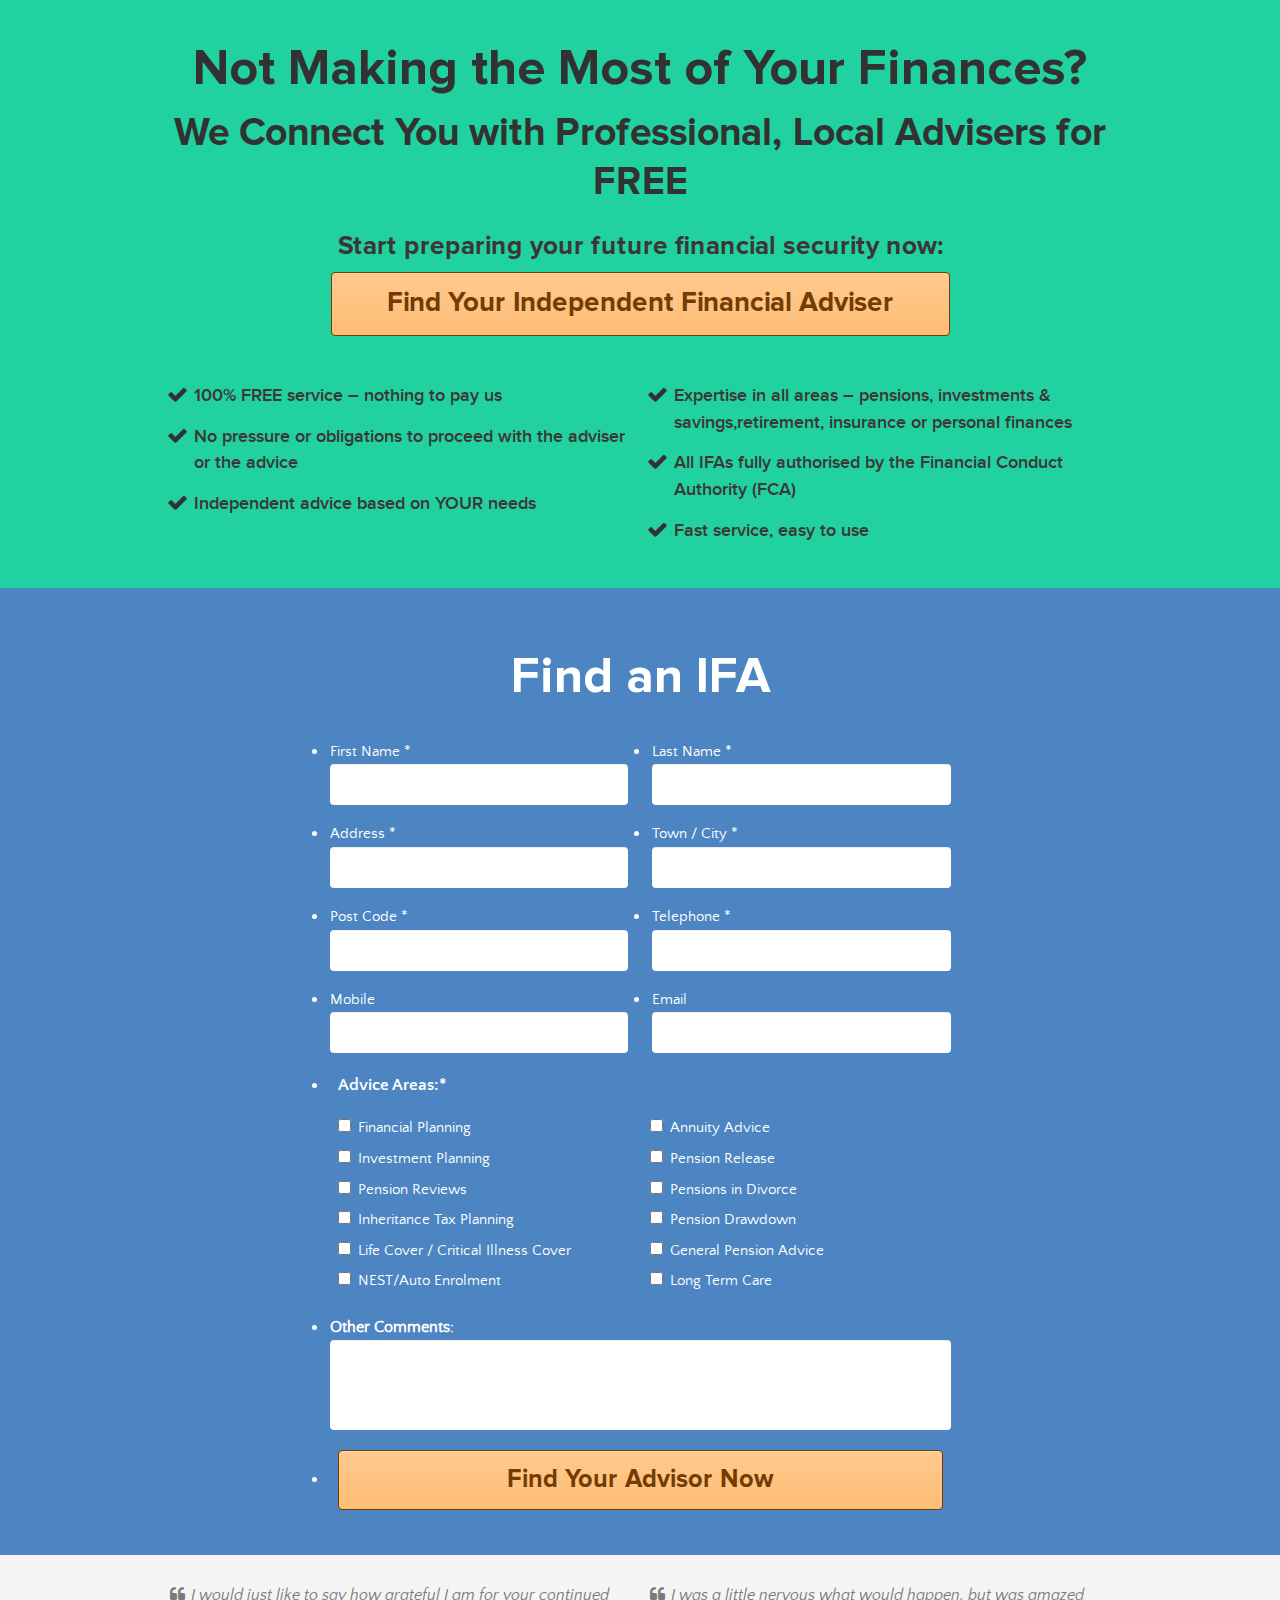
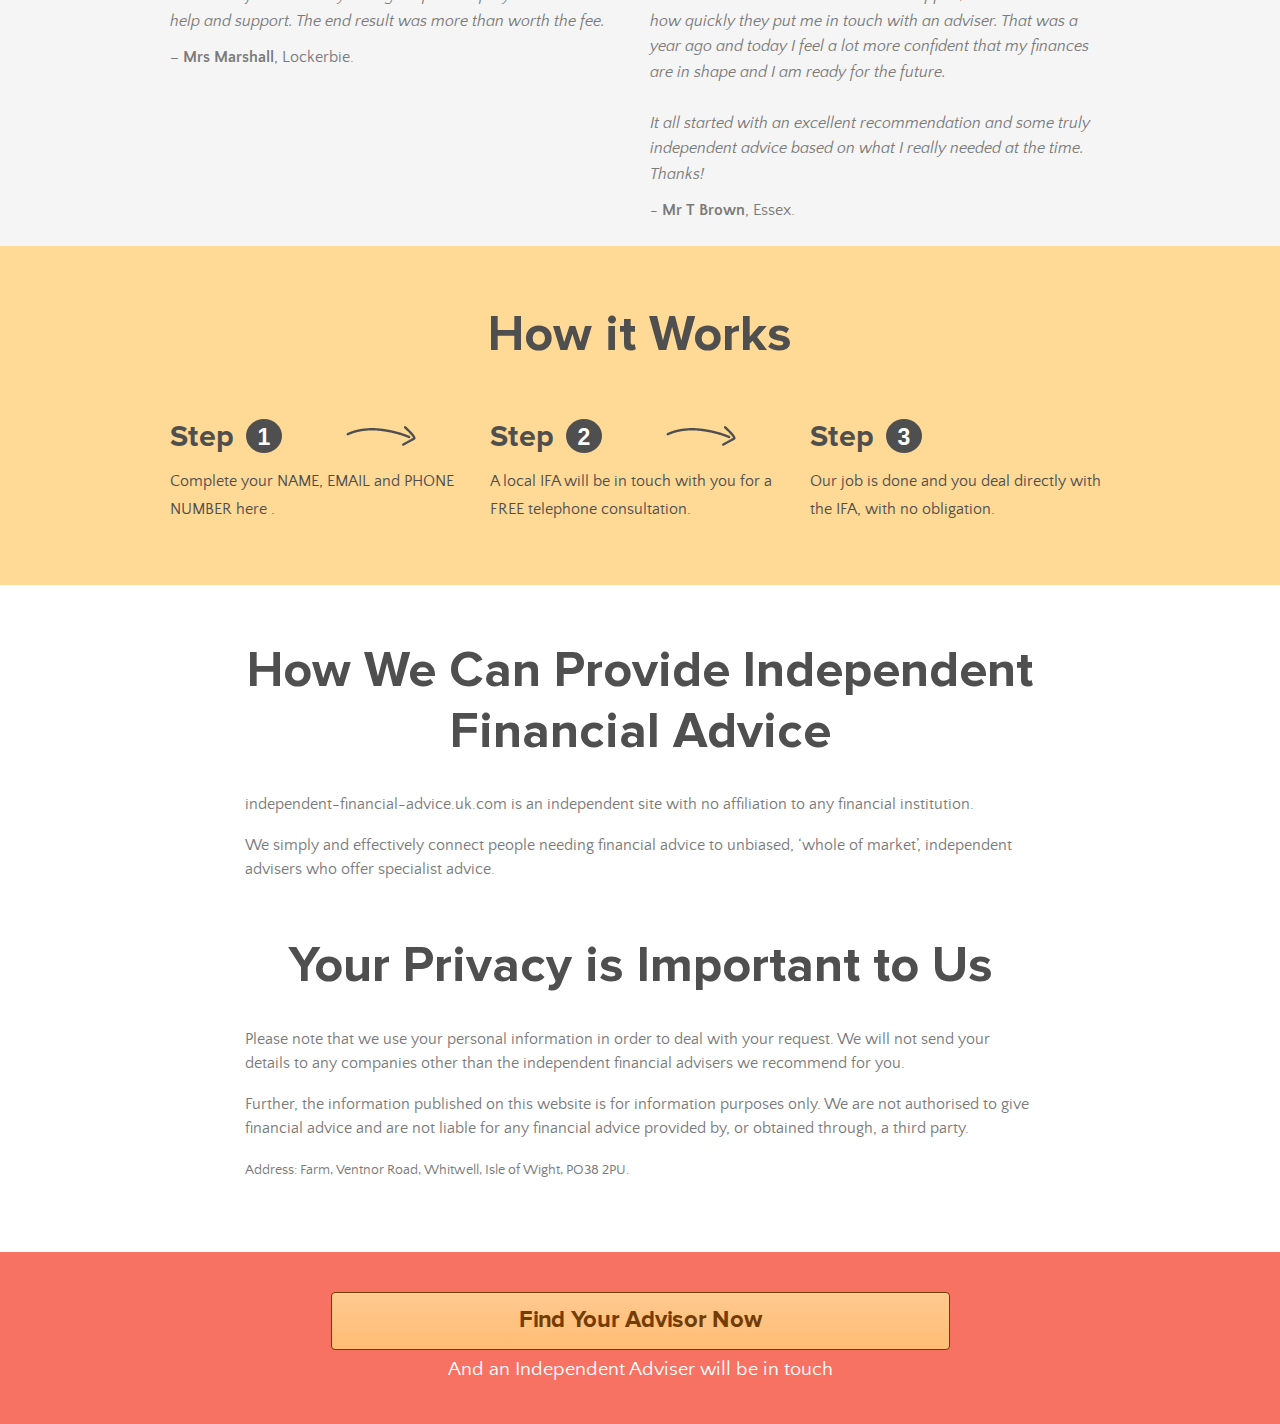
==== index2.html @ 37ecb331 "Added index2 page" ====
<!DOCTYPE html>
<!--[if lt IE 7]> <html class="ie6"> <![endif]-->
<!--[if IE 7]>    <html class="ie7"> <![endif]-->
<!--[if IE 8]>    <html class="ie8"> <![endif]-->
<!--[if IE 9]>    <html class="ie9"> <![endif]-->
<!--[if gt IE 9]><!--> <html  class="no-js"> <!--<![endif]-->
  <head>
    <title>independent-financial-advice.uk.com</title>
    <meta charset='utf-8'>
    <meta name="viewport" content="width=device-width, initial-scale=1.0">
    <!-- HTML5 shim and Respond.js IE8 support of HTML5 elements and media queries -->
    <!--[if lt IE 9]>
      <meta http-equiv="X-UA-Compatible" content="IE=edge"> 
      <script src="js/html5shiv.js"></script>
      <script src="js/respond.js"></script>
    <![endif]-->
    <link href="css/style.css" rel="stylesheet" media="all">
  </head>
<body>
<div class="header2">
  <div class="container"> 

    <h1>Not Making the Most of Your Finances?</h1>
    <h2>We Connect You with Professional, Local Advisers for FREE</h2>
    <h4>Start preparing your future financial security now:</h4>
    <p style="text-align:center;"><a href="#41132896075962" title="Request Your FREE Consultation Now" class="btn btn-warning">Find Your Independent Financial Adviser</a></p>

    <div class="row">
      <div class="col-xs-6">
        <ul>
          <li><i class="fa fa-check"></i> 100% FREE service – nothing to pay us</li>
          <li><i class="fa fa-check"></i> No pressure or obligations to proceed with the adviser or the advice</li>
          <li><i class="fa fa-check"></i> Independent advice based on YOUR needs</li>
        </ul><!-- /ul -->
      </div>
      <div class="col-xs-6">
        <ul>
          <li><i class="fa fa-check"></i> Expertise in all areas – pensions, investments &amp; savings,retirement, insurance or personal finances</li>
          <li><i class="fa fa-check"></i> All IFAs fully authorised by the Financial Conduct Authority (FCA) </li>
          <li><i class="fa fa-check"></i> Fast service, easy to use </li>
        </ul><!-- /ul -->
      </div>
    </div>

  </div><!-- /.container -->    
</div><!-- /header -->

<section id="content" role="main">
  <article class="blue">
    <div class="container">
        <h3>Find an IFA</h3>
        <div class="form-placeholder">
          <!-- form start -->
          <script src="http://max.jotfor.ms/static/jotform.js?3.2.1549" type="text/javascript"></script>
          <script type="text/javascript">
             JotForm.init(function(){
                JotForm.highlightInputs = false; 
                $('input_3').hint('type your first name...');
                $('input_4').hint('type your last name...');
                $('input_6').hint('your address...');
                $('input_7').hint('your post code...');
                $('input_9').hint('your mobile phone...');
                $('input_8').hint('your telephone...');
                $('input_5').hint('your city name...');
                $('input_10').hint('ex: myname@example.com'); 
             });
          </script>
          <link href="http://max.jotfor.ms/static/formCss.css?3.2.1549" rel="stylesheet" type="text/css" />
          <link type="text/css" media="print" rel="stylesheet" href="http://max.jotfor.ms/css/printForm.css?3.2.1549" />

          <form class="jotform-form" action="http://submit.jotformpro.com/submit/41132896075962/" method="post" name="form_41132896075962" id="41132896075962" accept-charset="utf-8">            
            <input type="hidden" name="formID" value="41132896075962" />
            <div class="form-all">
              <ul class="form-section">
                <div class="row">
                  <div class="col-xs-6">
                    <li class="form-line" id="id_3">
                      <label class="form-label-left" id="label_3" for="input_3">
                        First Name
                        <span class="form-required">
                          *</span>
                      </label>
                      <div id="cid_3" class="form-input">
                        <input type="text" class="form-control validate[required]" data-type="input-textbox" id="input_3" name="q3_firstName3" size="20" value="" />
                      </div>
                    </li>
                  </div>
                  <div class="col-xs-6">
                    <li class="form-line" id="id_4">
                      <label class="form-label-left" id="label_4" for="input_4">
                        Last Name
                        <span class="form-required">
                          *</span>
                      </label>
                      <div id="cid_4" class="form-input">
                        <input type="text" class="form-control validate[required]" data-type="input-textbox" id="input_4" name="q4_lastName" size="20" value="" />
                      </div>
                    </li>
                  </div>
                </div>
                <div class="row">
                  <div class="col-xs-6">
                    <li class="form-line" id="id_5">
                      <label class="form-label-left" id="label_5" for="input_5">
                        Address
                        <span class="form-required">
                          *</span>
                      </label>
                      <div id="cid_5" class="form-input">
                        <input type="text" class="form-control validate[required]" data-type="input-textbox" id="input_5" name="q5_address" size="20" value="" />
                      </div>
                    </li>
                  </div>
                  <div class="col-xs-6">
                    <li class="form-line" id="id_6">
                      <label class="form-label-left" id="label_6" for="input_6">
                        Town / City
                        <span class="form-required">
                          *</span>
                      </label>
                      <div id="cid_6" class="form-input">
                        <input type="text" class="form-control validate[required]" data-type="input-textbox" id="input_6" name="q6_town" size="20" value="" />
                      </div>
                    </li>
                  </div>
                </div>
                <div class="row">
                  <div class="col-xs-6">
                    <li class="form-line" id="id_7">
                      <label class="form-label-left" id="label_7" for="input_7">
                        Post Code
                        <span class="form-required">
                          *</span>
                      </label>
                      <div id="cid_7" class="form-input">
                        <input type="text" class="form-control validate[required]" data-type="input-textbox" id="input_7" name="q7_postCode" size="20" value="" />
                      </div>
                    </li>
                  </div>
                  <div class="col-xs-6">
                    <li class="form-line" id="id_8">
                      <label class="form-label-left" id="label_8" for="input_8">
                        Telephone
                        <span class="form-required">
                          *</span>
                      </label>
                      <div id="cid_8" class="form-input">
                        <input type="text" class="form-control validate[required]" data-type="input-textbox" id="input_8" name="q8_telephone" size="20" value="" />
                      </div>
                    </li>
                  </div>
                </div>
                <div class="row">
                  <div class="col-xs-6">
                    <li class="form-line" id="id_9">
                      <label class="form-label-left" id="label_9" for="input_9"> Mobile </label>
                      <div id="cid_9" class="form-input">
                        <input type="text" class="form-control" data-type="input-textbox" id="input_9" name="q9_mobile" size="20" value="" />
                      </div>
                    </li>
                  </div>
                  <div class="col-xs-6">
                    <li class="form-line" id="id_10">
                      <label class="form-label-left" id="label_10" for="input_10"> Email </label>
                      <div id="cid_10" class="form-input">
                        <input type="text" class="form-control" data-type="input-textbox" id="input_10" name="q10_email" size="20" value="" />
                      </div>
                    </li>
                  </div>
                </div>
                <li class="form-line" id="id_11">
                  <label class="form-label-left" id="label_11" for="input_11">
                    <p>
                      <strong>Advice Areas:<span class="form-required">*</span></strong>
                    </p>
                  </label>
                  <div id="cid_11" class="form-input">
                    <div class="row">
                        <div class="col-xs-6">
                          <span class="form-checkbox-item"><input type="checkbox" class="form-checkbox validate[required]" id="input_11_0" name="q11_adviceAreas11[]" value="Financial Planning" />
                          <label for="input_11_0"> Financial Planning </label></span>
                          <span class="form-checkbox-item"><input type="checkbox" class="form-checkbox validate[required]" id="input_11_1" name="q11_adviceAreas11[]" value="Investment Planning" />
                          <label for="input_11_1"> Investment Planning </label></span>
                          <span class="form-checkbox-item"><input type="checkbox" class="form-checkbox validate[required]" id="input_11_2" name="q11_adviceAreas11[]" value="Pension Reviews" />
                          <label for="input_11_2"> Pension Reviews </label></span>
                          <span class="form-checkbox-item"><input type="checkbox" class="form-checkbox validate[required]" id="input_11_3" name="q11_adviceAreas11[]" value="Inheritance Tax Planning" />
                          <label for="input_11_3"> Inheritance Tax Planning </label></span>
                          <span class="form-checkbox-item"><input type="checkbox" class="form-checkbox validate[required]" id="input_11_4" name="q11_adviceAreas11[]" value="Life Cover / Critical Illness Cover" /> <label for="input_11_4"> Life Cover / Critical Illness Cover </label></span>
                          <span class="form-checkbox-item"> <input type="checkbox" class="form-checkbox validate[required]" id="input_11_11" name="q11_adviceAreas11[]" value="NEST/Auto Enrolment" />
                          <label for="input_11_11"> NEST/Auto Enrolment </label></span> 
                        </div>
                        <div class="col-xs-6">
                          <span class="form-checkbox-item"><input type="checkbox" class="form-checkbox validate[required]" id="input_11_5" name="q11_adviceAreas11[]" value="Annuity Advice" />
                          <label for="input_11_5"> Annuity Advice </label></span>
                          <span class="form-checkbox-item"><input type="checkbox" class="form-checkbox validate[required]" id="input_11_6" name="q11_adviceAreas11[]" value="Pension Release" />
                          <label for="input_11_6"> Pension Release </label></span>
                          <span class="form-checkbox-item"><input type="checkbox" class="form-checkbox validate[required]" id="input_11_7" name="q11_adviceAreas11[]" value="Pensions in Divorce" />
                          <label for="input_11_7"> Pensions in Divorce </label></span>
                          <span class="form-checkbox-item"><input type="checkbox" class="form-checkbox validate[required]" id="input_11_8" name="q11_adviceAreas11[]" value="Pension Drawdown" />
                          <label for="input_11_8"> Pension Drawdown </label></span> 
                          <span class="form-checkbox-item"> <input type="checkbox" class="form-checkbox validate[required]" id="input_11_9" name="q11_adviceAreas11[]" value="General Pension Advice" />
                          <label for="input_11_9"> General Pension Advice </label></span> 
                          <span class="form-checkbox-item"> <input type="checkbox" class="form-checkbox validate[required]" id="input_11_10" name="q11_adviceAreas11[]" value="Long Term Care" />
                          <label for="input_11_10"> Long Term Care </label></span>
                        </div>
                    </div>
                  </div>
                </li>
                <div class="row">
                  <div class="col-xs-12"> 
                    <li class="form-line" id="id_12">
                      <label class="form-label-top" id="label_12" for="input_12"> Other Comments: </label>
                      <div id="cid_12" class="form-input-wide">
                        <textarea id="input_12" class="form-control" name="q12_otherComments12" cols="29" rows="6"></textarea>
                      </div>
                    </li>
                  </div>
                </div>
                <li class="form-line" id="id_13">
                  <div id="cid_13" class="form-input-wide">
                    <div style="text-align:center" class="form-buttons-wrapper">
                      <button id="input_13" type="submit" class="btn btn-warning"> Find Your Advisor Now </button>
                    </div>
                  </div>
                </li>
                <li style="display:none">
                  Should be Empty:
                  <input type="text" name="website" value="" />
                </li>
              </ul>
            </div>
            <input type="hidden" id="simple_spc" name="simple_spc" value="41132896075962" />
            <script type="text/javascript">
            document.getElementById("si" + "mple" + "_spc").value = "41132896075962-41132896075962";
            </script>
          </form>
          <!-- /form -->
        </div><!-- /.form-placeholder -->        
    </div><!-- /.container -->  
  </article><!-- /article -->  
  <article class="grey">
    <div class="container">
      <div class="row">
        <div class="col-xs-6">
          <cite> <i class="fa fa-quote-left"></i> I would just like to say how grateful I am for your continued help and support. The end result was more than worth the fee.</cite>
        <p class="name">– <strong>Mrs Marshall</strong>, Lockerbie.</p>
        </div><!-- /.col-xs-6 -->  
        <div class="col-xs-6">
          <cite> <i class="fa fa-quote-left"></i> I was a little nervous what would happen, but was amazed how quickly they put me in touch with an adviser. That was a year ago and today I feel a lot more confident that my finances are in shape and I am ready for the future. <br> <br> It all started with an excellent recommendation and some truly independent advice based on what I really needed at the time. Thanks!</cite>
          <p class="name"> - <strong>Mr T Brown</strong>, Essex.</p>
        </div><!-- /.col-xs-6 -->  
      </div><!-- /.row -->   
    </div><!-- /.container -->  
  </article><!-- /article -->  
  
  <article class="deep-orange">
    <div class="container">
      <h3>How it Works</h3>
      <div class="row">
        <div class="col-xs-4">
          <h4>Step <span class="badge">1</span> </h4>
          <p>Complete your NAME, EMAIL and PHONE NUMBER here .</p>
        </div>
        <div class="col-xs-4">
          <h4>Step <span class="badge">2</span> </h4>
          <p>A local IFA will be in touch with you for a FREE telephone consultation.</p> 
        </div>
        <div class="col-xs-4">
          <h4>Step <span class="badge">3</span> </h4>
          <p>Our job is done and you deal directly with the IFA, with no obligation.</p> 
        </div>
      </div>
    </div><!-- /.container -->  
  </article><!-- /article -->  
  <article class="white">
    <div class="container">
      <h3>How We Can Provide Independent Financial Advice</h3>
      <p>independent-financial-advice.uk.com is an independent site with no affiliation to any financial institution.</p> 
      <p>We simply and effectively connect people needing financial advice to unbiased, ‘whole of market’, independent advisers who offer specialist advice.</p>
      <h3>Your Privacy is Important to Us</h3>
      <p>Please note that we use your personal information in order to deal with your request. We will not send your details to any companies other than the independent financial advisers we recommend for you.</p>
      <p>Further, the information published on this website is for information purposes only. We are not authorised to give financial advice and are not liable for any financial advice provided by, or obtained through, a third party.</p> 
      <p><small>Address: Farm, Ventnor Road, Whitwell, Isle of Wight, PO38 2PU.</small></p> 
    </div><!-- /.container -->  
  </article><!-- /article -->  
</section><!-- /#content -->  
<!-- Starting footer -->
<footer>
  <div class="container">
    <a href="#41132896075962" title="Request Your FREE Consultation Now" class="btn btn-warning">Find Your Advisor Now</a> 
    <p>And an Independent Adviser will be in touch</p>  
  </div>
</footer><!-- /.footer -->

   

</body>
</html>
---- css/style.css ----
@import url('fonts.css');
@import url('bootstrap.css');
@import url('font-awesome.css');


/* General definition */
body{ font-family: 'quattrocento_sansregular', serif;  width: 100%; max-width: 100%; }
html.ie8 body{ min-width:  990px;}
.ff_collection{
    font-family: 'quattrocento_sansregular';
    font-family: 'quattrocento_sansitalic';
    font-family: 'quattrocento_sansbold';
    font-family: 'PROXIMANOVA-BOLD';
    font-family: 'ProximaNovaSemibold';
}
.outlined, .outlined div {outline:1px solid red;}

/* Setting the typographic  */
h1,h2,h3,h4,h5,h6{ font-family: 'PROXIMANOVA-BOLD'; line-height: 120%; text-align: center; color: inherit; max-width: 100%; }
h1{font-size: 3.6em; }
h2{font-size: 2.8em; }
h3{font-size: 3.6em; }
h4{font-size: 1.86em; }
h5{font-size: 1.3em; }
ul li, p, dd, dt{ line-height: 148%; margin-bottom: 12px; padding: 0; font-size: 1.16em; color: inherit;  max-width: 100%;  }
li{ position: relative;}
img.img-responsive{margin: auto; max-width: 100%;}
.container{ margin: auto;  max-width: 960px; padding: 0 10px;   }
p strong{     font-family: 'quattrocento_sansbold'; }
.row{ margin-left: -10px; margin-right: -10px; }
.col-xs-1,
.col-xs-2,
.col-xs-3,
.col-xs-4,
.col-xs-5,
.col-xs-6,
.col-xs-7,
.col-xs-8,
.col-xs-9,
.col-xs-10,
.col-xs-11,
.col-xs-12 { padding-left: 10px; padding-right: 10px; }
a{ color: inherit; text-decoration: underline; }
.nav a, a.btn{ text-decoration: none; }
.btn{ white-space: normal; }

/* Header */
header{ min-height: 800px; background: url(../img/header_img.jpg) no-repeat center top #ccc; padding: 8px 0 10px 0;  }
	header h1{ text-align: left; color: #f76d4a; line-height: 120%; margin-bottom: 10px; }
	header h2{ text-align: left;  color: #f76d4a; line-height: 123%; margin: 0px 0px 24px 0px; max-width: 400px; }
	header h4{ text-align: left; color: #3c3636; }
	header ul{ list-style: none; margin: 34px 0px 14px 0px; padding: 0; color: #3c3636; }
	header ul li { font-family: 'ProximaNovaSemibold'; padding-left: 24px; margin-bottom: 14px; font-size: 1.3em; } 
	header ul li .fa{ position: absolute; top: 2px; left: -3px; color: #f76d4a; font-size: 1.16em; }

/* Header 2 */
.header2{ background: #21D19F; padding: 20px 0 30px 0;  }
	.header2 h1{ text-align: center; color: #333232; line-height: 120%; margin-bottom: 10px; }
	.header2 h2{ text-align: center;  color: #333232; line-height: 123%; margin: 0px 0px 24px 0px; }
	.header2 h4{ text-align: center; color: #3c3636; }
	.header2 ul{ list-style: none; margin: 34px 0px 14px 0px; padding: 0; color: #3c3636; }
	.header2 ul li { font-family: 'ProximaNovaSemibold'; padding-left: 24px; margin-bottom: 14px; font-size: 1.3em; } 
	.header2 ul li .fa{ position: absolute; top: 2px; left: -3px; color: #333232; font-size: 1.16em; }

/* Content general styling  */
article{ padding:13px 0 40px 0; max-width: 100%; width: 100%;   }

article.blue{ background: #4c85c2; color: #fff; padding: 40px 0 30px 0; }
article.blue .container{ max-width: 645px; }

/* Form */
.form-placeholder{   }
.form-placeholder .form-all{ color: #fff; padding-top: 19px; font-family: 'quattrocento_sansregular' !important; font-size: 1em; }
.form-placeholder .form-section{ margin: 0; padding: 0; }
.form-placeholder .form-line{ margin: 0px 0px 10px 0px ; padding: 5px 10px; border-radius: 6px; line-height: 100%; background: transparent; }
.form-placeholder .form-line{ margin: 0px 0px 10px 0px ; padding: 5px 10px; border-radius: 6px; line-height: 100%; background: transparent; }
.form-placeholder .row .form-line:first-child{ padding-right: 2px; }
.form-placeholder .row .form-line:last-child{ padding-left: 2px; }
.form-placeholder .form-line#id_15 p{ padding: 5px 0 5px 0 ; margin: 0; }
.form-placeholder .form-line#id_18 p{ padding: 0px 0 0px 0 ; margin: 0; text-align: center; font-family: 'quattrocento_sansregular'; font-size: 1.36em !important; line-height: 100%; }
.form-placeholder .form-line#id_2 { padding: 0; margin: 2px 0px 4px 0px ;  }
.form-placeholder .btn-warning, .form-placeholder .btn-warning:hover, .form-placeholder .btn-warning:focus{ margin-bottom: 0; font-size: 1.56em !important; } 
.form-placeholder .form-line .form-control{ display: block; margin: 0px; width: 100%; height: 41px; border: 0; }
.form-placeholder .form-line textarea.form-control{ min-height: 90px; resize: none; }
.form-placeholder .form-line .form-required{  float: none; }
.form-placeholder .form-line .form-checkbox-item{ display: block; width: 100%; float: none; padding: 0; margin: 0px 0px 10px 0px ; }
.form-placeholder .form-line .form-input{ display: block; width: 100%; }
.form-placeholder .form-line.form-line-error{ background: #63afff; }
.form-placeholder .form-line .form-error-message{ width: 100%; }
.form-placeholder .form-line label.form-label-left{ color: #fff; display: block; width: 100%; text-align: left; float: none; padding: 0px 0px 5px 0px ; line-height: 100%; font-size: .9em; font-family: 'quattrocento_sansregular' !important; font-weight: normal;  margin: 0; }
.form-placeholder .form-checkbox-item label { color: #fff; display: inline; text-align: left; float: none; padding: 0px 0px 0px 3px ; line-height: 100%; font-size: .9em; font-family: 'quattrocento_sansregular' !important; font-weight: normal;  margin: 0px 0px 0px 0px ; }


article.grey{ color: #7a7a7a; background: #f5f5f5; padding: 28px 0 12px 0; }
article.grey cite{ font-size: 1.16em; margin-bottom: 11px; font-family: 'quattrocento_sansitalic'; line-height: 157%; display: block; }
article.grey cite i{ margin-right: 2px; }
article.grey p.name{   }


article.deep-orange{ color: #4f4f4f; background: #ffd996; padding: 40px 0 50px 0; }
article.deep-orange h3{ margin-bottom: 42px;  }
article.deep-orange h4{ text-align: left; background: url(../img/arrow.png) no-repeat 176px 7px; font-size: 2.16em; margin-bottom: 13px; }
article.deep-orange .col-xs-4:last-child h4{ background: none; }
article.deep-orange h4 .badge{ color: #fff; background: #4f4f4f; border-radius: 100%; vertical-align: top; font-size: 23px; margin: 0 4px; width: 36px; text-align: center; height: 34px; line-height: 30px; overflow: hidden; font-family: Arial; }
article.deep-orange p{ line-height: 170%;  }

article.white{ color: #4f4f4f; background: #fff; padding: 38px 0 53px 0; }
article.white .container{ max-width: 810px; }
article.white h3{ margin-bottom: 29px; margin-top: 56px; }
article.white h3:first-child{ margin-top: 19px; }
article.white p{ margin-bottom: 17px; color: #7a7a7a; }

.btn-warning, .btn-warning:hover, .btn-warning:focus  { 
background: #ffdcb4;
background: url([data-uri]);
background: -moz-linear-gradient(top,  #ffdcb4 0%, #ffc98e 2%, #ffbd75 100%);
background: -webkit-gradient(linear, left top, left bottom, color-stop(0%,#ffdcb4), color-stop(2%,#ffc98e), color-stop(100%,#ffbd75));
background: -webkit-linear-gradient(top,  #ffdcb4 0%,#ffc98e 2%,#ffbd75 100%);
background: -o-linear-gradient(top,  #ffdcb4 0%,#ffc98e 2%,#ffbd75 100%);
background: -ms-linear-gradient(top,  #ffdcb4 0%,#ffc98e 2%,#ffbd75 100%);
background: linear-gradient(to bottom,  #ffdcb4 0%,#ffc98e 2%,#ffbd75 100%);
filter: progid:DXImageTransform.Microsoft.gradient( startColorstr='#ffdcb4', endColorstr='#ffbd75',GradientType=0 );
color: #723c03;
outline: none;
border: 1px solid #723c03 !important;
font-family: 'PROXIMANOVA-BOLD';
font-size: 1.7em !important;
padding: 11px 20px;
max-width: 100%; 
width: 619px;
 }
footer{ background: #f77263; color: #fff; text-align: center; padding: 40px 0 35px 0; }
footer h3{  margin-bottom: 13px; max-width: 700px; margin: auto; margin-bottom: 14px; }
footer p{  margin: 5px 0; font-size: 1.4em; }

/* Media Queries */
/* Media */
@media (max-width: 1200px) {


}
@media (max-width: 991px) {


}

@media (max-width: 767px) {
	
	/* Grid reset */
	.container{ padding-left: 15px; padding-right: 15px; }
	.col-xs-1,
	.col-xs-2,
	.col-xs-3,
	.col-xs-4,
	.col-xs-5,
	.col-xs-6,
	.col-xs-7,
	.col-xs-8,
	.col-xs-9,
	.col-xs-10,
	.col-xs-11,
	.col-xs-12
	{ float: none; width: 100%; }
	

}

@media (max-width: 480px) {
	

}
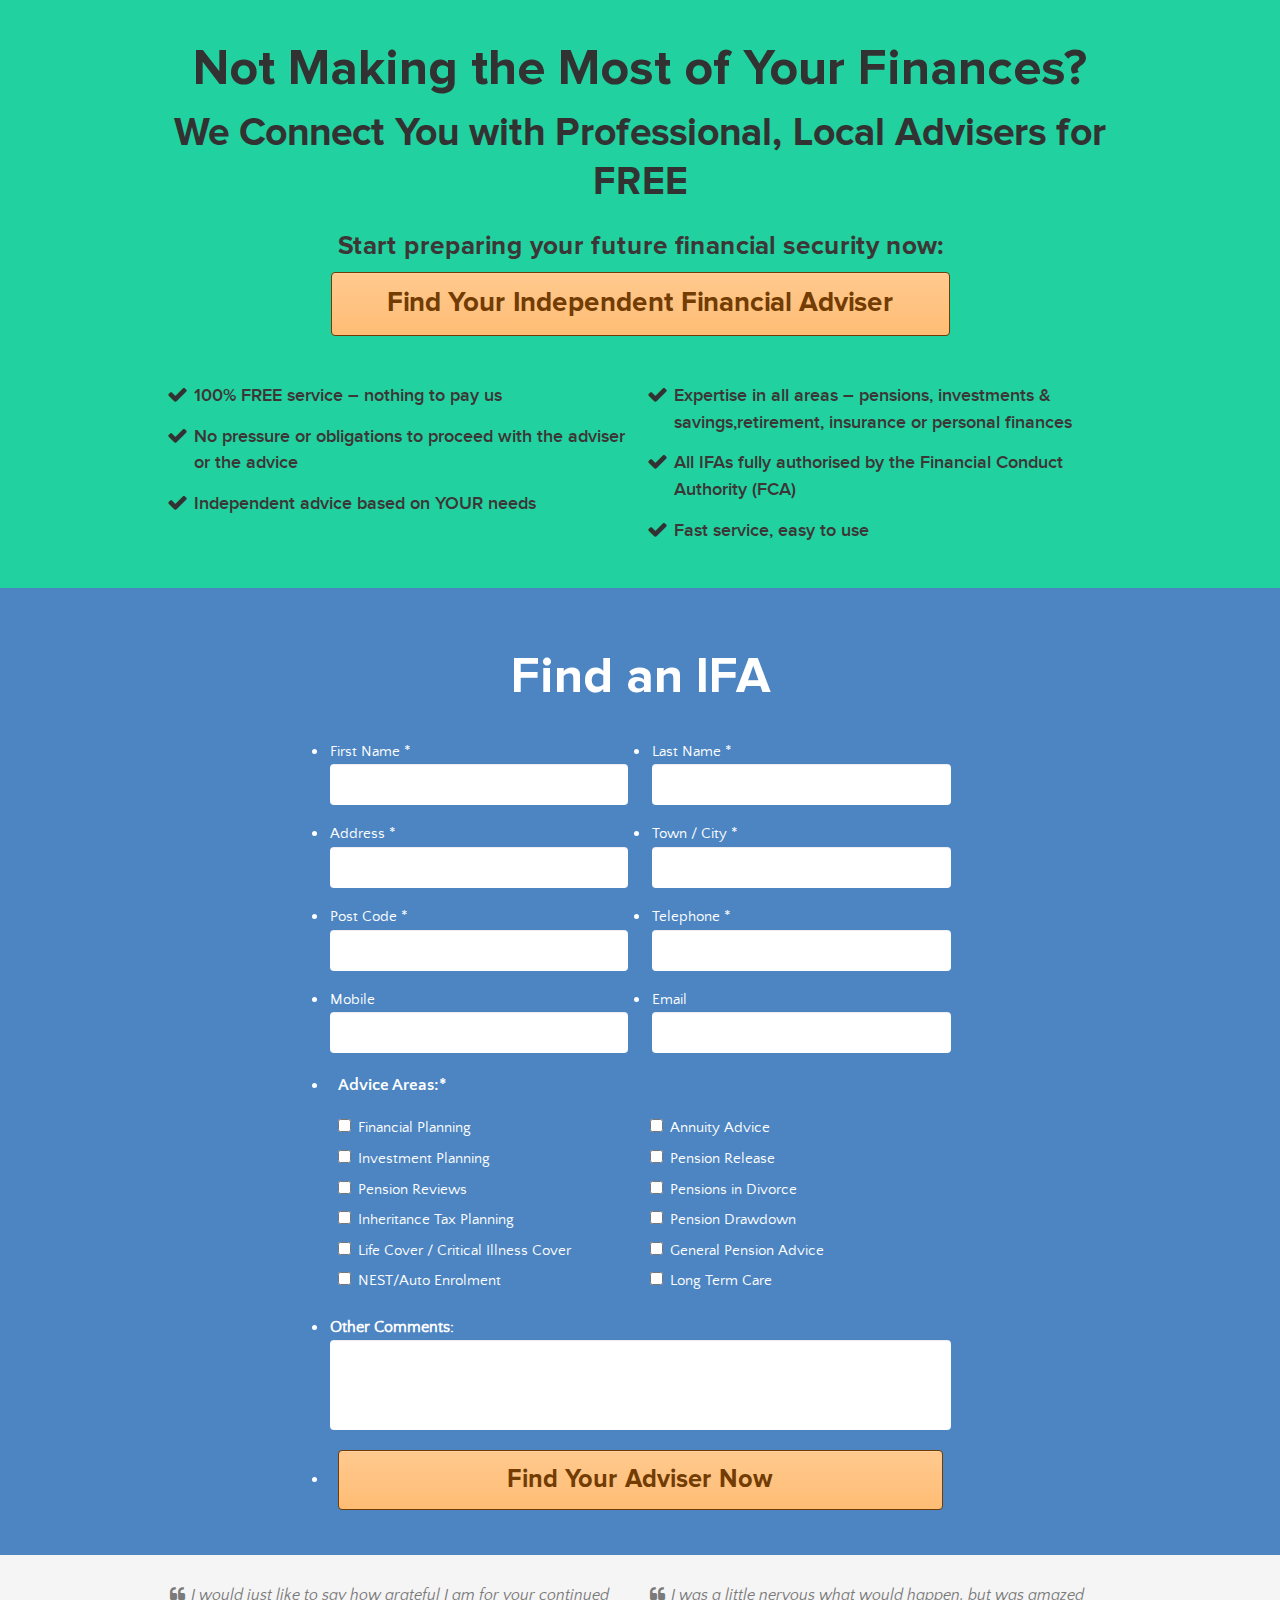
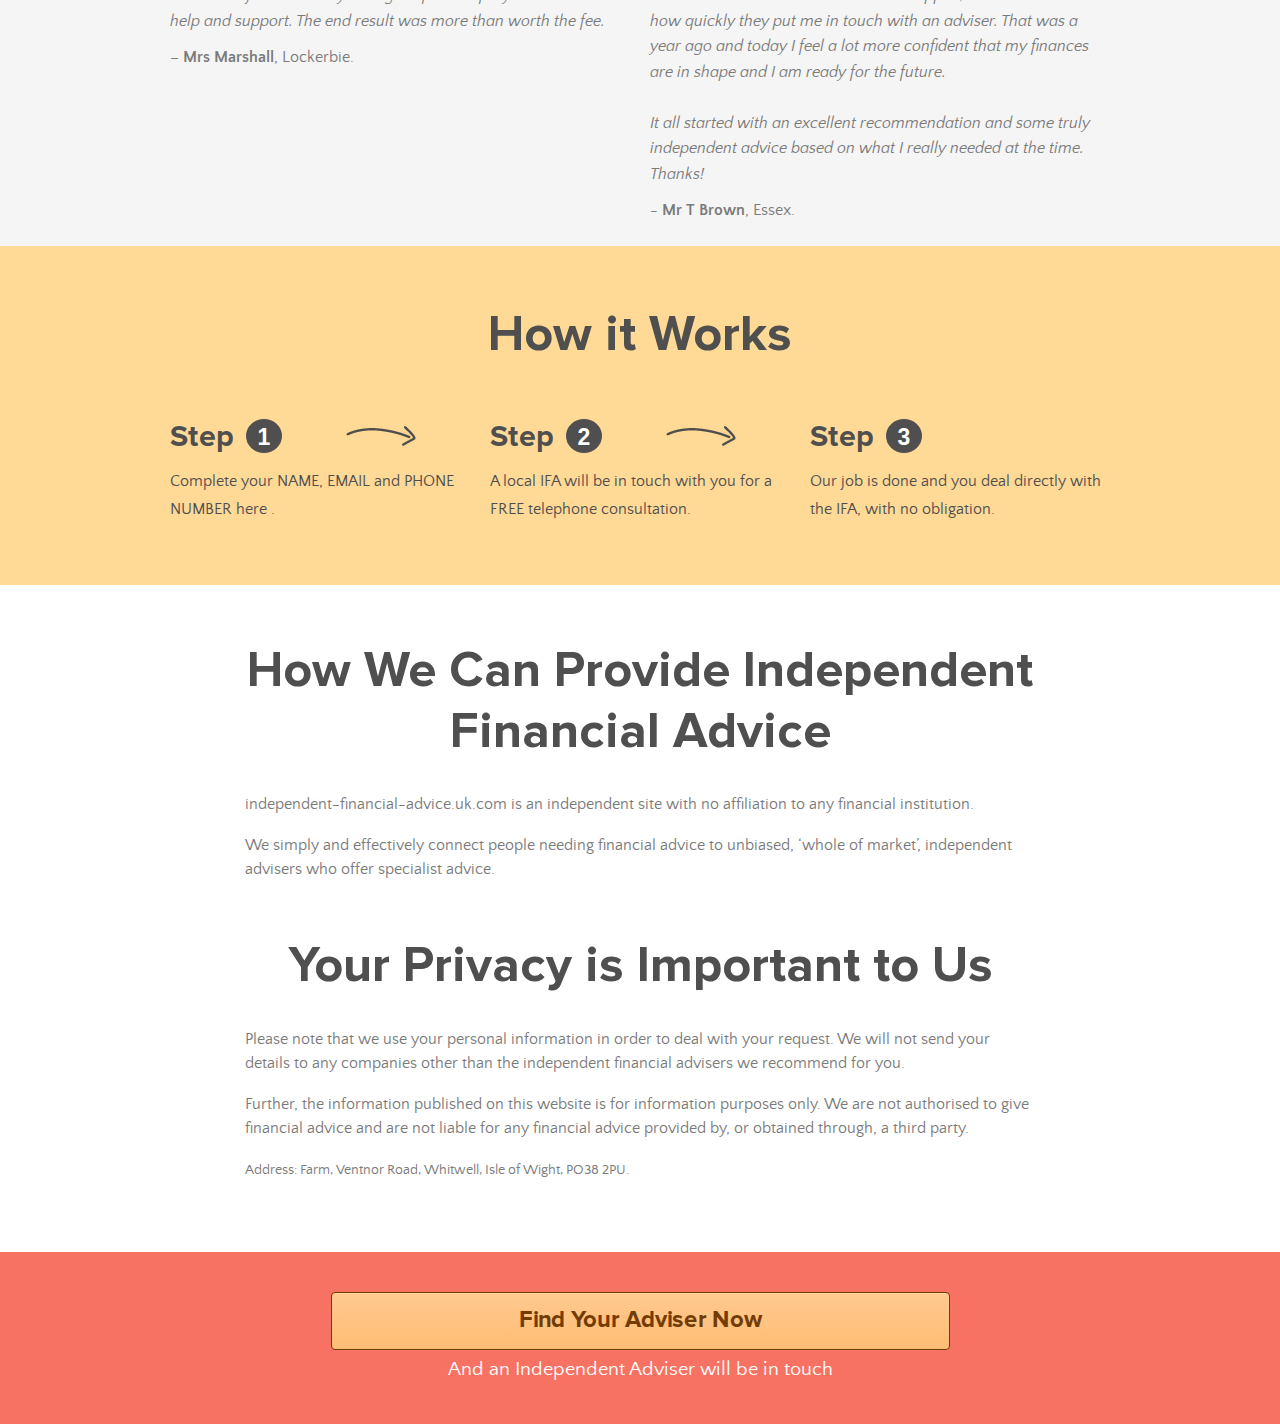
==== commit 622fc897: "Change Advisor to Adviser" ====
--- a/index2.html
+++ b/index2.html
@@ -219,7 +219,7 @@
                 <li class="form-line" id="id_13">
                   <div id="cid_13" class="form-input-wide">
                     <div style="text-align:center" class="form-buttons-wrapper">
-                      <button id="input_13" type="submit" class="btn btn-warning"> Find Your Advisor Now </button>
+                      <button id="input_13" type="submit" class="btn btn-warning"> Find Your Adviser Now </button>
                     </div>
                   </div>
                 </li>
@@ -287,7 +287,7 @@
 <!-- Starting footer -->
 <footer>
   <div class="container">
-    <a href="#41132896075962" title="Request Your FREE Consultation Now" class="btn btn-warning">Find Your Advisor Now</a> 
+    <a href="#41132896075962" title="Request Your FREE Consultation Now" class="btn btn-warning">Find Your Adviser Now</a> 
     <p>And an Independent Adviser will be in touch</p>  
   </div>
 </footer><!-- /.footer -->
